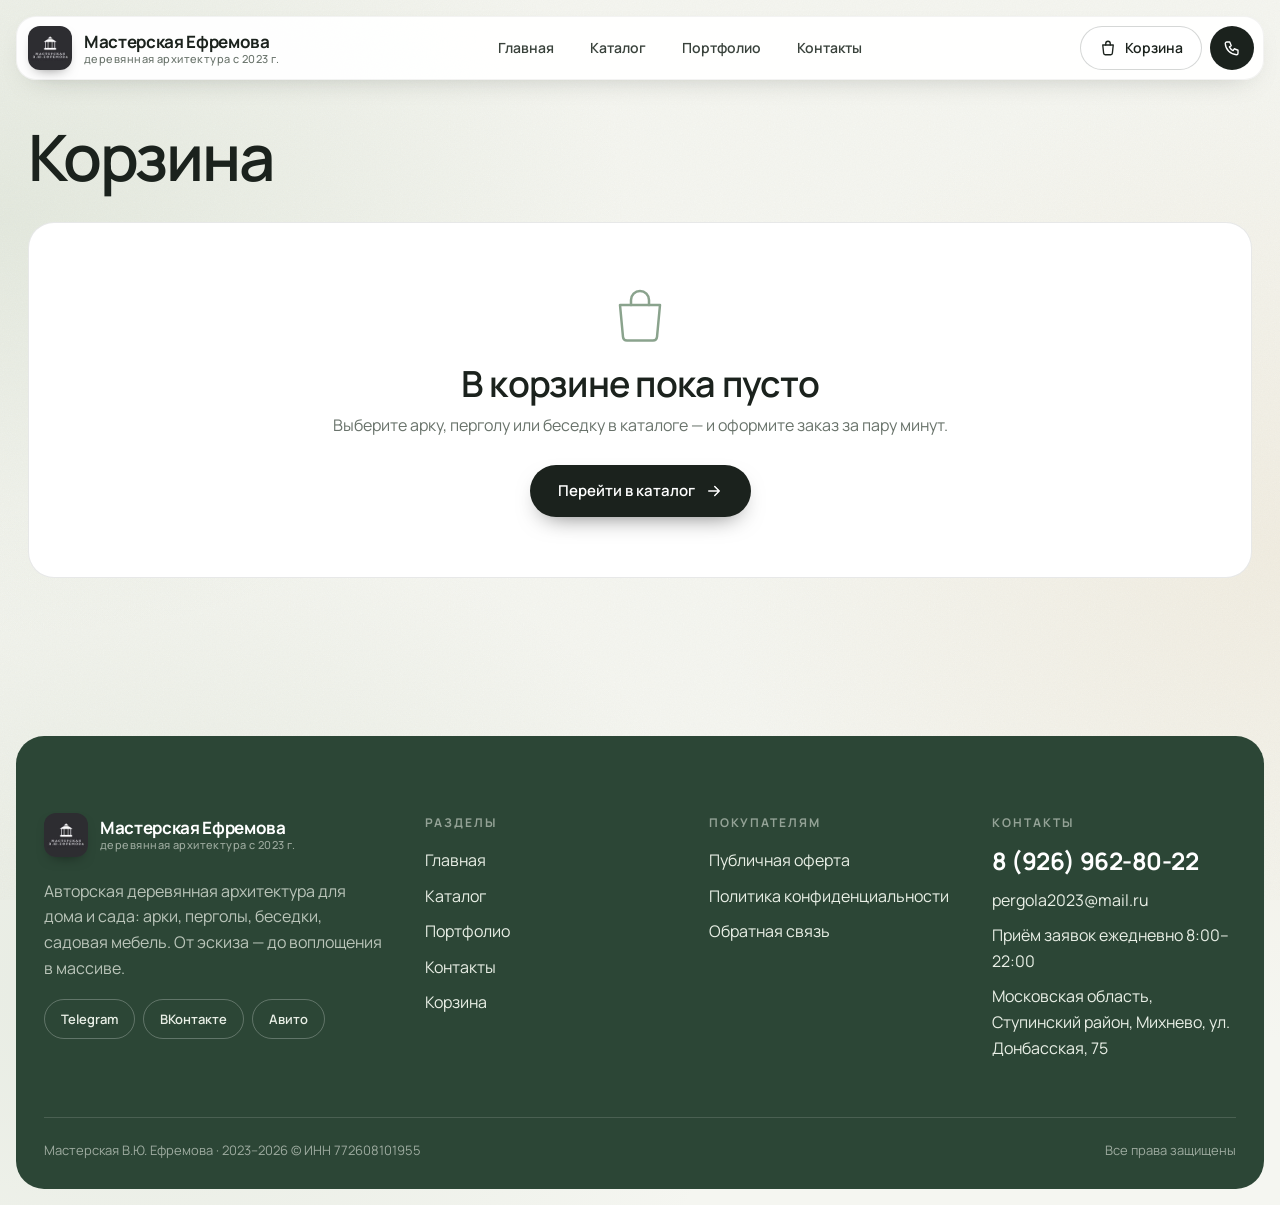
==== cart.html @ 5640a963 "Демо-сайт Мастерской В.Ю. Ефремова Главная, каталог, карточка товара, портфолио, контакты, корзина с" ====
<!doctype html>
<html lang="ru">
<head>
  <meta charset="utf-8">
  <meta name="viewport" content="width=device-width, initial-scale=1">
  <meta name="robots" content="noindex, nofollow">
  <title>Корзина и оформление заказа | Мастерская В.Ю. Ефремова</title>
  <link rel="icon" href="assets/img/site/logo.webp">
  <link rel="preconnect" href="https://fonts.googleapis.com">
  <link rel="preconnect" href="https://fonts.gstatic.com" crossorigin>
  <link href="https://fonts.googleapis.com/css2?family=Manrope:wght@300;400;500;600;700;800&display=swap" rel="stylesheet">
  <link rel="stylesheet" href="assets/css/style.css">
</head>
<body data-page="cart">

<main class="cart-page">
  <div class="container">
    <h1 style="font-size:clamp(40px,5vw,72px);line-height:1.15;margin-bottom:28px">Корзина</h1>
    <div class="stepper" id="stepper">
      <div data-s="1"><i>1</i>Корзина</div>
      <div data-s="2"><i>2</i>Контактные данные</div>
      <div data-s="3"><i>3</i>Подтверждение</div>
    </div>
    <div id="view"></div>
  </div>
</main>

<script src="assets/js/data.js"></script>
<script src="assets/js/app.js"></script>
<script>
  const { field, checkbox, rub, esc } = UI;
  const view = document.getElementById('view');
  const ORDER_KEY = 'efremov_checkout_v1';
  let state = { step: 1, agreeOffer: false, agreePd: false, contact: {} };
  try { Object.assign(state.contact, JSON.parse(sessionStorage.getItem(ORDER_KEY)) || {}); } catch {}

  const product = id => PRODUCTS.find(p => p.id === id);
  const swatch = n => n && COLOR_SWATCH[n.toLowerCase()];
  const plural = (n, a, b, c) => { const m = n % 10, h = n % 100; return m === 1 && h !== 11 ? a : m >= 2 && m <= 4 && (h < 10 || h >= 20) ? b : c; };

  function setStep(s) {
    state.step = s;
    document.querySelectorAll('#stepper div').forEach(d => {
      const n = +d.dataset.s;
      d.className = n === s ? 'on' : n < s ? 'done' : '';
    });
    render();
    scrollTo({ top: 0, behavior: 'smooth' });
  }

  function summary(extra = '') {
    const items = Cart.get();
    const n = Cart.count();
    return `
      <aside class="panel summary">
        <h3>Ваш заказ</h3>
        <div class="sum-row"><span>${n} ${plural(n, 'товар', 'товара', 'товаров')}</span><span>${rub(Cart.total())}</span></div>
        <div class="sum-row"><span>Доставка и монтаж</span><span>по договорённости</span></div>
        <div class="sum-total"><span>Итого</span><b>${rub(Cart.total())}</b></div>
        ${extra}
      </aside>`;
  }

  function lines(editable) {
    return Cart.get().map(i => {
      const p = product(i.id);
      if (!p) return '';
      const sw = swatch(i.option);
      return `
        <div class="line-item" data-key="${esc(i.key)}">
          <a href="product.html?id=${p.id}"><img src="${p.images[0]}" alt=""></a>
          <div>
            <h4><a href="product.html?id=${p.id}">${esc(p.name)}</a></h4>
            ${i.option ? `<span class="var">${sw ? `<i style="background:${sw}"></i>` : ''}${esc(i.option)}</span>` : (p.note ? `<span class="var">${p.note}</span>` : '')}
            <div class="unit">${rub(i.price)} за шт.</div>
          </div>
          <div class="right">
            <span class="lp">${rub(i.price * i.qty)}</span>
            ${editable
              ? `<div class="qty sm"><button data-act="minus" aria-label="Меньше">−</button><span>${i.qty}</span><button data-act="plus" aria-label="Больше">+</button></div>
                 <button class="remove" data-act="remove">Удалить</button>`
              : `<span class="muted" style="font-size:14px">× ${i.qty}</span>`}
          </div>
        </div>`;
    }).join('');
  }

  function render() {
    const items = Cart.get();
    if (!items.length && state.step < 4) {
      view.innerHTML = `
        <div class="panel empty reveal">
          ${ICON.bag}
          <h3>В корзине пока пусто</h3>
          <p class="muted">Выберите арку, перголу или беседку в каталоге — и оформите заказ за пару минут.</p>
          <a class="btn btn-dark" href="catalog.html">Перейти в каталог ${ICON.arrow}</a>
        </div>`;
      document.getElementById('stepper').style.display = 'none';
      initReveal(view);
      return;
    }
    document.getElementById('stepper').style.display = '';

    if (state.step === 1) {
      view.innerHTML = `
        <div class="cart-layout">
          <div class="panel">${lines(true)}</div>
          ${summary(`
            <div class="checks" id="checks">
              ${checkbox('offer', 'Я согласен(на) с условиями <a href="oferta.html" target="_blank">публичной оферты</a>')}
              ${checkbox('pd', 'Даю согласие на <a href="politika.html" target="_blank">обработку персональных данных</a>')}
            </div>
            <button class="btn btn-dark btn-block" id="toStep2">Оформить заказ ${ICON.arrow}</button>
            <p class="note" style="margin-top:12px;text-align:center">Чтобы продолжить, отметьте обе галочки</p>`)}
        </div>`;
      const checks = document.getElementById('checks');
      checks.querySelector('[name=offer]').checked = state.agreeOffer;
      checks.querySelector('[name=pd]').checked = state.agreePd;
      checks.addEventListener('change', () => {
        state.agreeOffer = checks.querySelector('[name=offer]').checked;
        state.agreePd = checks.querySelector('[name=pd]').checked;
      });
      document.getElementById('toStep2').onclick = () => {
        let ok = true;
        checks.querySelectorAll('.check').forEach(c => {
          const bad = !c.querySelector('input').checked;
          c.classList.remove('err'); void c.offsetWidth;
          c.classList.toggle('err', bad);
          if (bad) ok = false;
        });
        if (ok) setStep(2);
      };
    }

    if (state.step === 2) {
      view.innerHTML = `
        <div class="cart-layout">
          <form class="panel" id="contactForm" novalidate>
            <h3 style="font-size:32px">Контактные данные</h3>
            <p class="muted" style="margin-top:6px">Мастер свяжется с вами, чтобы уточнить детали, сроки изготовления и стоимость доставки.</p>
            <div class="form">
              <div class="form-row">
                ${field('name', 'Имя', 'text', true, 'autocomplete="name"')}
                ${field('phone', 'Номер телефона', 'tel', true, 'autocomplete="tel" inputmode="tel"')}
              </div>
              ${field('email', 'Адрес электронной почты', 'email', true, 'autocomplete="email"')}
              <div>
                <div class="opt-label" style="margin:8px 0 10px">Способ получения</div>
                <div class="radio-cards">
                  <label class="radio-card"><input type="radio" name="delivery" value="Доставка" checked><b>Доставка</b><span>по Москве и Московской области</span></label>
                  <label class="radio-card"><input type="radio" name="delivery" value="Самовывоз"><b>Самовывоз</b><span>Михнево, ул. Донбасская, 75</span></label>
                </div>
              </div>
              <div id="addrWrap">${field('address', 'Адрес доставки', 'text', true, 'autocomplete="street-address"')}</div>
              ${field('comment', 'Комментарий к заказу (монтаж, сроки, пожелания)', 'textarea')}
              <div style="display:flex;gap:12px;flex-wrap:wrap;margin-top:6px">
                <button type="button" class="btn btn-outline" id="back1">Назад</button>
                <button type="submit" class="btn btn-dark" style="flex:1">Продолжить ${ICON.arrow}</button>
              </div>
            </div>
          </form>
          ${summary(`<div class="panel" style="padding:0;border:0">${lines(false)}</div>`)}
        </div>`;
      const f = document.getElementById('contactForm');
      Object.entries(state.contact).forEach(([k, v]) => {
        const el = f.elements[k];
        if (!el) return;
        if (el instanceof RadioNodeList) el.value = v; else el.value = v;
      });
      const syncAddr = () => {
        const pickup = f.elements.delivery.value === 'Самовывоз';
        const wrap = document.getElementById('addrWrap');
        wrap.style.display = pickup ? 'none' : '';
        f.elements.address.required = !pickup;
      };
      f.addEventListener('change', syncAddr);
      syncAddr();
      document.getElementById('back1').onclick = () => { save(f); setStep(1); };
      f.addEventListener('submit', e => {
        e.preventDefault();
        if (!validateForm(f)) return;
        save(f);
        setStep(3);
      });
    }

    if (state.step === 3) {
      const c = state.contact;
      view.innerHTML = `
        <div class="cart-layout">
          <div class="panel">
            <h3 style="font-size:32px">Проверьте заказ</h3>
            <p class="muted" style="margin:6px 0 10px">Убедитесь, что всё верно, и подтвердите заказ.</p>
            <div class="review-block"><h4>Товары <button data-goto="1">Изменить</button></h4>${lines(false)}</div>
            <div class="review-block"><h4>Получатель <button data-goto="2">Изменить</button></h4>
              <dl class="kv">
                <dt>Имя</dt><dd>${esc(c.name)}</dd>
                <dt>Телефон</dt><dd>${esc(c.phone)}</dd>
                <dt>Email</dt><dd>${esc(c.email)}</dd>
                <dt>Получение</dt><dd>${esc(c.delivery)}</dd>
                ${c.delivery === 'Доставка' ? `<dt>Адрес доставки</dt><dd>${esc(c.address)}</dd>` : `<dt>Адрес самовывоза</dt><dd>${SITE.address}</dd>`}
                ${c.comment ? `<dt>Комментарий</dt><dd>${esc(c.comment)}</dd>` : ''}
              </dl>
            </div>
            <div class="review-block"><h4>Согласия</h4>
              <p style="font-size:14px">✓ С условиями <a href="oferta.html" target="_blank" style="text-decoration:underline">публичной оферты</a> согласен(на)<br>✓ Согласие на <a href="politika.html" target="_blank" style="text-decoration:underline">обработку персональных данных</a> дано</p>
            </div>
          </div>
          ${summary(`
            <button class="btn btn-green btn-block" id="confirm">Подтвердить заказ ${ICON.check.replace('<svg', '<svg width="18" height="18"')}</button>
            <button class="btn btn-outline btn-block" style="margin-top:10px" data-goto="2">Назад</button>
            <p class="note" style="margin-top:12px;text-align:center">Оплата — после подтверждения заказа мастером: предоплата при запуске в производство, доплата по готовности.</p>`)}
        </div>`;
      document.getElementById('confirm').onclick = confirmOrder;
    }

    if (state.step === 4) {
      view.innerHTML = `
        <div class="panel reveal" style="max-width:640px;margin:0 auto">
          ${successHTML('Заказ подтверждён!', `Номер заказа: <span class="order-num">${state.orderNo}</span><br><br>${
            state.how === 'mailto'
              ? 'Мы открыли письмо с деталями заказа — отправьте его, чтобы мастер получил заявку. Если письмо не открылось, позвоните: <a href="' + SITE.phoneHref + '" style="text-decoration:underline">' + SITE.phone + '</a>.'
              : 'Мастер свяжется с вами в ближайшее время, чтобы согласовать сроки, доставку и оплату.'}`)}
          <div class="hero-buttons" style="margin-top:10px"><a class="btn btn-dark" href="catalog.html">Продолжить покупки</a><a class="btn btn-outline" href="index.html">На главную</a></div>
        </div>`;
      document.getElementById('stepper').style.display = 'none';
    }
    initReveal(view);
  }

  function save(f) {
    const d = Object.fromEntries(new FormData(f));
    state.contact = d;
    try { sessionStorage.setItem(ORDER_KEY, JSON.stringify(d)); } catch {}
  }

  async function confirmOrder() {
    const btn = document.getElementById('confirm');
    btn.disabled = true;
    const items = Cart.get();
    const c = state.contact;
    const orderNo = 'EF-' + Date.now().toString().slice(-6);
    const text = [
      `Заказ ${orderNo} с сайта`, '',
      ...items.map((i, n) => `${n + 1}. ${product(i.id).name}${i.option ? ' (' + i.option + ')' : ''} — ${i.qty} шт. × ${rub(i.price)} = ${rub(i.qty * i.price)}`),
      '', `Итого: ${rub(Cart.total())}`, '',
      `Имя: ${c.name}`, `Телефон: ${c.phone}`, `Email: ${c.email}`,
      `Получение: ${c.delivery}`, c.delivery === 'Доставка' ? `Адрес доставки: ${c.address}` : '',
      c.comment ? `Комментарий: ${c.comment}` : '', '',
      'Клиент согласился с публичной офертой и дал согласие на обработку персональных данных.'
    ].filter(l => l !== null).join('\n');
    try {
      state.how = await sendLead(`Заказ ${orderNo} — ${c.name}`, {
        type: 'order', orderNo, ...c, total: Cart.total(),
        items: items.map(i => ({ name: product(i.id).name, option: i.option, qty: i.qty, price: i.price }))
      }, text);
      state.orderNo = orderNo;
      Cart.set([]);
      setStep(4);
    } catch {
      btn.disabled = false;
      alert('Не удалось отправить заказ. Пожалуйста, позвоните нам: ' + SITE.phone);
    }
  }

  view.addEventListener('click', e => {
    const g = e.target.closest('[data-goto]');
    if (g) { setStep(+g.dataset.goto); return; }
    const a = e.target.closest('[data-act]');
    if (!a) return;
    const key = a.closest('.line-item').dataset.key;
    let items = Cart.get();
    const it = items.find(i => i.key === key);
    if (a.dataset.act === 'plus') it.qty++;
    if (a.dataset.act === 'minus') it.qty = Math.max(1, it.qty - 1);
    if (a.dataset.act === 'remove') items = items.filter(i => i.key !== key);
    Cart.set(items);
    render();
  });

  setStep(1);
</script>
</body>
</html>
---- assets/css/style.css ----
/* ===== Мастерская В.Ю. Ефремова — основной стиль ===== */
:root {
  --bg: #f5f6f1;
  --surface: #ffffff;
  --sage: #e6ebe1;
  --sage-2: #d5dfcf;
  --green: #2c4636;
  --green-2: #4d6b56;
  --green-soft: #8aa38d;
  --wood: #a46d3c;
  --wood-light: #d9b98a;
  --ink: #1b221d;
  --muted: #69736b;
  --line: rgba(27, 34, 29, .1);
  --radius: 28px;
  --radius-sm: 16px;
  --shadow: 0 20px 50px -24px rgba(31, 52, 38, .35);
  --ease: cubic-bezier(.22, .8, .24, 1);
  --sans: 'Manrope', system-ui, -apple-system, 'Segoe UI', sans-serif;
  --serif: var(--sans); /* единый шрифт на всём сайте */
  --gutter: clamp(16px, 2.2vw, 28px);
}

*, *::before, *::after { box-sizing: border-box; }
html { scroll-behavior: smooth; -webkit-text-size-adjust: 100%; }
body {
  margin: 0;
  background: var(--bg);
  color: var(--ink);
  font: 400 16px/1.6 var(--sans);
  -webkit-font-smoothing: antialiased;
  overflow-x: hidden;
}
img { max-width: 100%; display: block; }
a { color: inherit; text-decoration: none; }
button, input, textarea, select { font: inherit; color: inherit; }
button { cursor: pointer; border: 0; background: none; }
::selection { background: var(--green); color: #fff; }

h1, h2, h3 { font-family: var(--sans); font-weight: 600; line-height: 1.08; margin: 0; letter-spacing: -.035em; }
h1 { font-size: clamp(40px, 5.6vw, 80px); }
h2 { font-size: clamp(32px, 4vw, 56px); }
h3 { font-size: clamp(21px, 1.8vw, 26px); letter-spacing: -.02em; }
em { font-style: normal; }
p { margin: 0; }

.container { width: min(1320px, 100% - var(--gutter) * 2); margin-inline: auto; }
.section { padding: clamp(72px, 10vw, 140px) 0; }
.eyebrow {
  display: inline-flex; align-items: center; gap: 10px;
  font-size: 12px; font-weight: 700; letter-spacing: .18em; text-transform: uppercase;
  color: var(--green-2);
}
.eyebrow::before { content: ''; width: 28px; height: 1px; background: currentColor; }
.lead { font-size: clamp(17px, 1.4vw, 20px); color: var(--muted); max-width: 640px; }
.muted { color: var(--muted); }

/* ===== Кнопки ===== */
.btn {
  --b: var(--ink);
  display: inline-flex; align-items: center; justify-content: center; gap: 10px;
  height: 52px; padding: 0 28px; border-radius: 999px;
  font-weight: 600; font-size: 15px; white-space: nowrap;
  transition: transform .35s var(--ease), background .3s, color .3s, box-shadow .35s var(--ease);
  position: relative; overflow: hidden; isolation: isolate;
}
.btn svg { width: 18px; height: 18px; transition: transform .35s var(--ease); }
.btn:hover svg { transform: translateX(3px); }
.btn:active { transform: scale(.97); }
.btn-dark { background: var(--ink); color: #fff; box-shadow: 0 10px 24px -12px rgba(0,0,0,.6); }
.btn-dark:hover { background: var(--green); box-shadow: 0 16px 30px -14px rgba(44,70,54,.8); }
.btn-light { background: rgba(255,255,255,.92); color: var(--ink); backdrop-filter: blur(8px); box-shadow: 0 8px 20px -14px rgba(0,0,0,.4); }
.btn-light:hover { background: #fff; }
.btn-outline { border: 1px solid var(--ink); color: var(--ink); }
.btn-outline:hover { background: var(--ink); color: #fff; }
.btn-green { background: var(--green); color: #fff; }
.btn-green:hover { background: var(--ink); }
.btn-sm { height: 42px; padding: 0 20px; font-size: 14px; }
.btn-block { width: 100%; }
.btn[disabled] { opacity: .4; pointer-events: none; }

/* ===== Шапка ===== */
.header {
  position: fixed; z-index: 50; top: 16px; left: 0; right: 0; margin: 0 auto;
  width: min(1320px, 100% - 32px); transform: translate3d(0, 0, 0);
  backface-visibility: hidden;
  display: flex; align-items: center; justify-content: space-between; gap: 16px;
  padding: 10px 10px 10px 12px; border-radius: 20px;
  transition: background .4s, box-shadow .4s, top .4s var(--ease), transform .5s var(--ease);
}
.header.is-solid {
  background: rgba(255,255,255,.94);
  box-shadow: 0 10px 30px -18px rgba(27,34,29,.35), inset 0 0 0 1px rgba(27,34,29,.05);
}
.header.is-hidden { transform: translate3d(0, -120px, 0); }
.brand { display: flex; align-items: center; gap: 12px; min-width: 0; }
.brand img { width: 44px; height: 44px; border-radius: 12px; object-fit: cover; flex: none; box-shadow: 0 6px 14px -8px rgba(0,0,0,.6); }
.brand span { font-weight: 700; font-size: 17px; line-height: 1; white-space: nowrap; letter-spacing: -.02em; }
.brand small { display: block; font-family: var(--sans); font-size: 11px; font-weight: 500; color: var(--muted); letter-spacing: .04em; margin-top: 3px; }
.nav { display: flex; gap: 4px; }
.nav a {
  padding: 9px 16px; border-radius: 999px; font-size: 14px; font-weight: 600; color: #39423b;
  transition: background .3s, color .3s;
}
.nav a:hover { background: rgba(27,34,29,.06); }
.nav a.active { background: var(--ink); color: #fff; }
.header-actions { display: flex; align-items: center; gap: 8px; }
.cart-btn {
  position: relative; display: inline-flex; align-items: center; gap: 8px;
  height: 44px; padding: 0 18px; border-radius: 999px; border: 1px solid rgba(27,34,29,.18);
  background: rgba(255,255,255,.7); font-weight: 600; font-size: 14px; transition: background .3s, border-color .3s;
}
.cart-btn:hover { background: #fff; border-color: var(--ink); }
.cart-btn svg { width: 18px; height: 18px; }
.cart-count {
  position: absolute; top: -4px; right: -4px; min-width: 20px; height: 20px; padding: 0 6px;
  border-radius: 999px; background: var(--wood); color: #fff; font-size: 11px; font-weight: 700;
  display: grid; place-items: center; transform: scale(0); transition: transform .4s var(--ease);
}
.cart-count.has { transform: scale(1); }
.cart-count.bump { animation: bump .5s var(--ease); }
@keyframes bump { 40% { transform: scale(1.4); } }
.icon-btn {
  width: 44px; height: 44px; border-radius: 50%; background: var(--ink); color: #fff;
  display: grid; place-items: center; transition: background .3s, transform .3s var(--ease);
}
.icon-btn:hover { background: var(--green); transform: rotate(-8deg); }
.icon-btn svg { width: 18px; height: 18px; }
.burger { display: none; }

/* мобильное меню */
.mobile-menu {
  position: fixed; inset: 0; z-index: 60; background: var(--bg);
  display: flex; flex-direction: column; padding: 96px 24px 32px; gap: 6px;
  clip-path: circle(0 at calc(100% - 40px) 40px); transition: clip-path .7s var(--ease);
}
.mobile-menu.open { clip-path: circle(150% at calc(100% - 40px) 40px); }
.mobile-menu a { font-size: 32px; font-weight: 600; letter-spacing: -.03em; padding: 4px 0; border-bottom: 1px solid var(--line); }
.mobile-menu .mm-foot { margin-top: auto; display: grid; gap: 6px; color: var(--muted); }
.mobile-menu .mm-close { position: absolute; top: 24px; right: 24px; }

/* ===== Hero (как в референсе) ===== */
.hero-wrap { padding: 16px; }
.hero {
  position: relative; height: calc(100svh - 32px); min-height: 640px; max-height: 1000px;
  border-radius: var(--radius); overflow: hidden; isolation: isolate; background: #cfd8c9;
}
.hero-media { position: absolute; inset: 0; z-index: -2; overflow: hidden; }
.hero-media img {
  width: 100%; height: 100%; object-fit: cover; object-position: 50% 40%;
}
/* Медленное приближение, как в видео-референсе. От прокрутки не зависит. */
.hero-media .kb {
  width: 100%; height: 100%; transform-origin: 50% 55%;
  animation: kenburns 32s cubic-bezier(.25, .1, .25, 1) both, heroFade 1.6s ease-out both;
  will-change: transform; backface-visibility: hidden;
}
@keyframes kenburns {
  from { transform: scale3d(1, 1, 1); }
  to { transform: scale3d(1.16, 1.16, 1); }
}
@keyframes heroFade { from { opacity: 0; } to { opacity: 1; } }
.hero::before {
  content: ''; position: absolute; inset: 0; z-index: -1;
  background:
    radial-gradient(ellipse 70% 52% at 50% 24%, rgba(247,248,244,.88) 0%, rgba(247,248,244,.58) 45%, rgba(247,248,244,0) 100%),
    linear-gradient(180deg, rgba(247,248,244,.85) 0%, rgba(247,248,244,0) 22%),
    linear-gradient(0deg, rgba(14,22,16,.6) 0%, rgba(14,22,16,.15) 24%, rgba(14,22,16,0) 38%);
}
.hero-content {
  position: absolute; left: 0; right: 0; top: clamp(110px, 15vh, 150px);
  text-align: center; padding: 0 20px;
}
.hero-content h1 { margin: 0 auto; color: var(--ink); font-size: clamp(42px, 5.4vw, 84px); }
.hero-content h1 em { color: var(--green); }
.hero-content p { margin: 18px auto 0; max-width: 560px; color: #3e473f; font-size: clamp(15px, 1.3vw, 18px); }
.hero-buttons { display: flex; justify-content: center; gap: 12px; margin-top: 30px; flex-wrap: wrap; }
.hero-bottom {
  position: absolute; left: 0; right: 0; bottom: 0; padding: 28px clamp(20px, 3vw, 40px);
  display: flex; align-items: flex-end; justify-content: space-between; gap: 24px; color: #fff;
}
.hero-stat { display: flex; align-items: flex-end; gap: 28px; }
.hero-stat strong { font-size: clamp(26px, 2.6vw, 36px); line-height: 1; font-weight: 700; letter-spacing: -.03em; display: block; }
.hero-stat p { max-width: 300px; font-size: 13px; opacity: .85; line-height: 1.5; }
.scroll-hint { display: flex; align-items: center; gap: 12px; font-size: 14px; font-weight: 600; }
.scroll-hint .ring {
  width: 44px; height: 44px; border-radius: 50%; border: 1.5px solid rgba(255,255,255,.7);
  display: grid; place-items: center;
}
.scroll-hint .ring i { width: 2px; height: 10px; border-radius: 2px; background: #fff; animation: scrollDot 1.8s ease-in-out infinite; }
@keyframes scrollDot { 0% { transform: translateY(-6px); opacity: 0; } 40% { opacity: 1; } 100% { transform: translateY(8px); opacity: 0; } }

/* Hero поменьше — для внутренних страниц */
.page-hero { height: clamp(380px, 56vh, 560px); min-height: 0; }
.page-hero .hero-content { top: auto; bottom: clamp(40px, 8vh, 80px); }
.page-hero::before {
  background: linear-gradient(180deg, rgba(247,248,244,.9) 0%, rgba(247,248,244,.25) 30%, rgba(247,248,244,0) 45%),
              linear-gradient(0deg, rgba(14,22,16,.7) 0%, rgba(14,22,16,.15) 60%);
}
.page-hero .hero-content h1, .page-hero .hero-content p { color: #fff; }
.page-hero .hero-content p { opacity: .9; }

/* ===== Анимации появления ===== */
.reveal { opacity: 0; transform: translateY(40px); transition: opacity 1s var(--ease), transform 1.1s var(--ease); }
.reveal.in { opacity: 1; transform: none; }
.reveal[data-delay="1"] { transition-delay: .1s; }
.reveal[data-delay="2"] { transition-delay: .2s; }
.reveal[data-delay="3"] { transition-delay: .3s; }
.split-line { display: block; overflow: hidden; }
.split-line > span { display: block; transform: translateY(105%); transition: transform 1.1s var(--ease); }
.in .split-line > span, .split-line.in > span { transform: none; }

.zoom-frame { overflow: hidden; border-radius: var(--radius); position: relative; }
.zoom-frame img {
  width: 100%; height: 100%; object-fit: cover;
  transform: scale(calc(1.18 - var(--p, 0) * .18)) translateY(calc((var(--p, 0) - .5) * -4%));
  transition: transform .1s linear;
}
.clip-reveal { clip-path: inset(12% 8% 12% 8% round var(--radius)); transition: clip-path 1.4s var(--ease); }
.clip-reveal.in { clip-path: inset(0 0 0 0 round var(--radius)); }

/* ===== Интро ===== */
.intro-grid { display: grid; grid-template-columns: 1.05fr 1fr; gap: clamp(32px, 6vw, 96px); align-items: center; }
.intro-grid h2 { margin: 18px 0 26px; }
.intro-grid .lead + .lead { margin-top: 16px; }
.intro-media { position: relative; }
.intro-media .zoom-frame { aspect-ratio: 4 / 5; }
.intro-badge {
  position: absolute; left: -28px; bottom: 36px; background: var(--surface); border-radius: 20px;
  padding: 18px 22px; box-shadow: var(--shadow); display: flex; gap: 14px; align-items: center;
}
.intro-badge strong { font-size: 38px; font-weight: 700; letter-spacing: -.04em; line-height: 1; color: var(--green); }
.intro-badge span { font-size: 13px; color: var(--muted); line-height: 1.4; }
.facts { display: grid; grid-template-columns: repeat(3, 1fr); gap: 20px; margin-top: 40px; padding-top: 28px; border-top: 1px solid var(--line); }
.facts strong { display: block; font-size: 34px; font-weight: 700; letter-spacing: -.04em; line-height: 1; color: var(--green); }
.facts span { font-size: 13px; color: var(--muted); }

/* ===== Серии ===== */
.series { background: var(--sage); border-radius: var(--radius); margin: 0 16px; }
.section-head { display: flex; justify-content: space-between; align-items: flex-end; gap: 24px; margin-bottom: clamp(36px, 5vw, 60px); flex-wrap: wrap; }
.section-head h2 { margin-top: 14px; }
.series-grid { display: grid; grid-template-columns: repeat(3, 1fr); gap: 20px; }
.series-card {
  position: relative; aspect-ratio: 3 / 4; border-radius: 24px; overflow: hidden; color: #fff;
  display: flex; flex-direction: column; justify-content: flex-end; padding: 28px; isolation: isolate;
}
.series-card img { position: absolute; inset: 0; width: 100%; height: 100%; object-fit: cover; z-index: -2; transition: transform 1.4s var(--ease); }
.series-card::after { content: ''; position: absolute; inset: 0; z-index: -1; background: linear-gradient(0deg, rgba(14,22,16,.82), rgba(14,22,16,.1) 60%); }
.series-card:hover img { transform: scale(1.08); }
.series-card .tag { position: absolute; top: 22px; left: 22px; padding: 6px 14px; border-radius: 999px; background: rgba(255,255,255,.18); backdrop-filter: blur(10px); font-size: 12px; font-weight: 600; letter-spacing: .06em; }
.series-card h3 { font-size: clamp(30px, 2.8vw, 40px); }
.series-card p { margin: 10px 0 20px; opacity: .85; font-size: 15px; }
.series-card .btn { align-self: flex-start; }

/* ===== Карточки товаров ===== */
.products-grid { display: grid; grid-template-columns: repeat(auto-fill, minmax(280px, 1fr)); gap: 28px 22px; }
.products-grid.three { grid-template-columns: repeat(3, 1fr); }
@media (max-width: 900px) { .products-grid.three { grid-template-columns: 1fr 1fr; } }
.p-card { display: flex; flex-direction: column; }
.p-card .p-media {
  position: relative; aspect-ratio: 4 / 5; border-radius: 22px; overflow: hidden; background: var(--sage);
}
.p-card .p-media img { position: absolute; inset: 0; width: 100%; height: 100%; object-fit: cover; transition: transform 1.1s var(--ease), opacity .7s var(--ease); }
.p-card .p-media img.alt { opacity: 0; }
.p-card:hover .p-media img { transform: scale(1.06); }
.p-card:hover .p-media img.alt { opacity: 1; }
.p-card .p-badge { position: absolute; top: 14px; left: 14px; z-index: 2; padding: 5px 12px; border-radius: 999px; background: #fff; font-size: 12px; font-weight: 700; color: var(--green); }
.p-card .p-quick {
  position: absolute; left: 14px; right: 14px; bottom: 14px; z-index: 2;
  transform: translateY(calc(100% + 20px)); transition: transform .5s var(--ease);
}
.p-card:hover .p-quick, .p-card:focus-within .p-quick { transform: none; }
.p-card .p-info { padding: 16px 4px 0; display: flex; flex-direction: column; gap: 6px; flex: 1; }
.p-card .p-series { font-size: 12px; font-weight: 600; color: var(--green-2); letter-spacing: .06em; text-transform: uppercase; }
.p-card h3 { font-family: var(--sans); font-size: 17px; font-weight: 600; line-height: 1.35; }
.p-card .p-row { display: flex; justify-content: space-between; align-items: center; margin-top: auto; padding-top: 6px; }
.p-card .p-price { font-size: 21px; font-weight: 700; letter-spacing: -.02em; }
.p-card .p-price small { font-family: var(--sans); font-size: 13px; color: var(--muted); font-weight: 500; margin-right: 4px; }
.dots { display: flex; gap: 5px; }
.dots i { width: 14px; height: 14px; border-radius: 50%; border: 1px solid rgba(0,0,0,.15); }

.filters { display: flex; gap: 8px; flex-wrap: wrap; margin-bottom: 36px; }
.chip {
  height: 42px; padding: 0 18px; border-radius: 999px; border: 1px solid var(--line); background: var(--surface);
  font-size: 14px; font-weight: 600; transition: all .3s var(--ease);
}
.chip:hover { border-color: var(--ink); }
.chip.active { background: var(--ink); border-color: var(--ink); color: #fff; }
.chip .n { opacity: .5; margin-left: 4px; font-weight: 500; }
.cat-title { margin: 64px 0 24px; display: flex; align-items: baseline; gap: 14px; }
.cat-title:first-child { margin-top: 0; }
.cat-title span {
  color: var(--green-2); font-size: 13px; font-weight: 600; letter-spacing: .01em; word-spacing: .12em;
  padding: 5px 12px; border-radius: 999px; background: var(--sage); align-self: center; line-height: 1.4;
}

/* ===== Этапы ===== */
.steps { display: grid; grid-template-columns: repeat(3, 1fr); gap: 20px; counter-reset: s; }
.step {
  background: var(--surface); border-radius: 24px; padding: 34px 30px 30px; position: relative; overflow: hidden;
  border: 1px solid var(--line); transition: transform .5s var(--ease), box-shadow .5s var(--ease);
}
.step:hover { transform: translateY(-6px); box-shadow: var(--shadow); }
.step .num { font-size: 72px; letter-spacing: -.05em; line-height: .8; color: var(--sage-2); font-weight: 700; }
.step h3 { margin: 24px 0 12px; }
.step p { color: var(--muted); font-size: 15px; }

/* ===== Портфолио ===== */
.pf-track { display: grid; grid-auto-flow: column; grid-auto-columns: minmax(280px, 30%); gap: 20px; overflow-x: auto; scroll-snap-type: x mandatory; padding-bottom: 12px; scrollbar-width: none; }
.pf-track::-webkit-scrollbar { display: none; }
.pf-item { scroll-snap-align: start; cursor: zoom-in; }
.pf-item .pf-img { aspect-ratio: 3 / 4; border-radius: 22px; overflow: hidden; background: var(--sage); }
.pf-item img { width: 100%; height: 100%; object-fit: cover; transition: transform 1.2s var(--ease); }
.pf-item:hover img { transform: scale(1.07); }
.pf-item p { margin-top: 14px; font-weight: 600; font-size: 15px; line-height: 1.4; }
.pf-item span { font-size: 13px; color: var(--muted); }
.slider-ctrl { display: flex; gap: 8px; }
.slider-ctrl button { width: 52px; height: 52px; border-radius: 50%; border: 1px solid var(--ink); display: grid; place-items: center; transition: all .3s; }
.slider-ctrl button:hover { background: var(--ink); color: #fff; }
.slider-ctrl svg { width: 20px; height: 20px; }

.masonry { columns: 3 320px; column-gap: 20px; }
.masonry .pf-item { break-inside: avoid; margin-bottom: 26px; display: block; }
.masonry .pf-img { aspect-ratio: auto; }

/* ===== Подход ===== */
.approach { display: grid; grid-template-columns: 1fr 1.1fr; gap: clamp(32px, 6vw, 96px); align-items: center; }
.approach .zoom-frame { aspect-ratio: 3 / 4; }
.approach blockquote { margin: 26px 0; font-size: clamp(20px, 1.9vw, 26px); line-height: 1.4; font-weight: 500; letter-spacing: -.02em; padding-left: 22px; border-left: 3px solid var(--wood); font-style: normal; color: var(--green); }
.levels { display: grid; gap: 10px; margin: 26px 0; }
.levels div { display: flex; gap: 14px; align-items: baseline; padding: 14px 0; border-bottom: 1px solid var(--line); }
.levels b { font-size: 18px; font-weight: 700; min-width: 120px; }
.levels span { color: var(--muted); font-size: 15px; }
.signature { font-size: 16px; font-weight: 700; color: var(--green); font-style: normal; }

/* ===== Отзывы ===== */
.reviews { display: grid; grid-template-columns: repeat(2, 1fr); gap: 20px; }
.review { background: var(--surface); border-radius: 24px; padding: 32px; border: 1px solid var(--line); }
.review .stars { color: var(--wood); letter-spacing: 3px; font-size: 15px; }
.review p { margin: 14px 0 22px; font-size: 16px; color: #3a433c; }
.review .who { display: flex; align-items: center; gap: 12px; font-weight: 700; }
.review .who i { width: 42px; height: 42px; border-radius: 50%; background: var(--sage); display: grid; place-items: center; font-style: normal; font-size: 20px; color: var(--green); }

/* ===== CTA ===== */
.cta {
  position: relative; margin: 0 16px; border-radius: var(--radius); overflow: hidden; color: #fff;
  min-height: 560px; display: grid; place-items: center; text-align: center; isolation: isolate; padding: 80px 20px;
}
.cta > img { position: absolute; inset: 0; width: 100%; height: 100%; object-fit: cover; z-index: -2; transform: scale(calc(1.2 - var(--p, 0) * .2)); }
.cta::after { content: ''; position: absolute; inset: 0; z-index: -1; background: radial-gradient(ellipse at center, rgba(14,22,16,.35), rgba(14,22,16,.7)); }
.cta h2 { max-width: 14ch; margin: 0 auto; }
.cta p { margin: 18px auto 32px; opacity: .85; max-width: 520px; }
.cta .hero-buttons { margin: 0; }

/* ===== Футер ===== */
.footer { margin: 16px; border-radius: var(--radius); background: var(--green); color: #e9efe6; padding: clamp(48px, 6vw, 80px) 0 28px; }
.footer-grid { display: grid; grid-template-columns: 1.4fr 1fr 1fr 1fr; gap: 40px; }
.footer .brand span { color: #fff; }
.footer .brand small { color: rgba(233,239,230,.6); }
.footer h4 { margin: 0 0 16px; font-size: 12px; letter-spacing: .16em; text-transform: uppercase; color: rgba(233,239,230,.55); font-weight: 700; }
.footer ul { list-style: none; margin: 0; padding: 0; display: grid; gap: 10px; }
.footer a:hover { color: #fff; text-decoration: underline; text-underline-offset: 4px; }
.footer .big { font-size: 24px; font-weight: 700; letter-spacing: -.02em; color: #fff; line-height: 1.1; }
.footer-bottom { margin-top: 56px; padding-top: 22px; border-top: 1px solid rgba(255,255,255,.14); display: flex; justify-content: space-between; gap: 16px; flex-wrap: wrap; font-size: 13px; color: rgba(233,239,230,.6); }
.socials { display: flex; gap: 8px; margin-top: 18px; }
.socials a { height: 40px; padding: 0 16px; border-radius: 999px; border: 1px solid rgba(255,255,255,.25); display: inline-flex; align-items: center; font-size: 13px; font-weight: 600; transition: all .3s; }
.socials a:hover { background: #fff; color: var(--green); text-decoration: none; }

/* ===== Модальные окна ===== */
.modal {
  position: fixed; inset: 0; z-index: 80; display: grid; place-items: center; padding: 16px;
  background: rgba(17,24,19,.45); backdrop-filter: blur(6px);
  opacity: 0; pointer-events: none; transition: opacity .4s var(--ease);
}
.modal.open { opacity: 1; pointer-events: auto; }
.modal-box {
  width: min(520px, 100%); max-height: calc(100svh - 32px); overflow: auto;
  background: var(--surface); border-radius: 28px; padding: clamp(24px, 4vw, 40px); position: relative;
  transform: translateY(30px) scale(.97); transition: transform .5s var(--ease);
}
.modal.open .modal-box { transform: none; }
.modal-close { position: absolute; top: 16px; right: 16px; width: 40px; height: 40px; border-radius: 50%; background: var(--bg); display: grid; place-items: center; }
.modal-close:hover { background: var(--sage); }
.modal h3 { font-size: 36px; margin-bottom: 8px; padding-right: 40px; }
.lightbox .modal-box { width: auto; max-width: min(1100px, 100%); padding: 0; background: transparent; overflow: visible; }
.lightbox img { max-height: 84svh; border-radius: 20px; }
.lightbox p { color: #fff; margin-top: 12px; text-align: center; }

/* ===== Формы ===== */
.form { display: grid; gap: 14px; margin-top: 22px; }
.field { position: relative; }
.field input, .field textarea {
  width: 100%; height: 58px; padding: 22px 18px 8px; border-radius: 14px; border: 1px solid var(--line);
  background: var(--bg); outline: none; transition: border-color .3s, background .3s, box-shadow .3s;
}
.field textarea { height: 110px; resize: vertical; padding-top: 26px; }
.field label { position: absolute; left: 18px; top: 18px; color: var(--muted); pointer-events: none; transition: all .25s var(--ease); font-size: 15px; }
.field input:focus, .field textarea:focus { border-color: var(--green-2); background: #fff; box-shadow: 0 0 0 4px rgba(77,107,86,.12); }
.field input:focus + label, .field input:not(:placeholder-shown) + label,
.field textarea:focus + label, .field textarea:not(:placeholder-shown) + label { top: 8px; font-size: 11px; font-weight: 600; letter-spacing: .04em; }
.field.err input, .field.err textarea { border-color: #c0533a; }
.field .msg { display: none; color: #c0533a; font-size: 12px; margin: 4px 0 0 4px; }
.field.err .msg { display: block; }
.form-row { display: grid; grid-template-columns: 1fr 1fr; gap: 14px; }
.check { display: flex; gap: 12px; align-items: flex-start; font-size: 14px; color: #3a433c; cursor: pointer; line-height: 1.45; }
.check input { position: absolute; opacity: 0; pointer-events: none; }
.check .box {
  flex: none; width: 22px; height: 22px; border-radius: 7px; border: 1.5px solid #9aa59c; background: #fff;
  display: grid; place-items: center; transition: all .25s var(--ease); margin-top: 1px;
}
.check .box svg { width: 14px; height: 14px; color: #fff; transform: scale(0); transition: transform .3s var(--ease); }
.check input:checked + .box { background: var(--green); border-color: var(--green); }
.check input:checked + .box svg { transform: scale(1); }
.check input:focus-visible + .box { box-shadow: 0 0 0 4px rgba(77,107,86,.25); }
.check a { color: var(--green); text-decoration: underline; text-underline-offset: 3px; }
.check.err .box { border-color: #c0533a; animation: shake .4s; }
@keyframes shake { 25% { transform: translateX(-4px); } 75% { transform: translateX(4px); } }
.note { font-size: 12px; color: var(--muted); }
.note a { text-decoration: underline; }
.success { text-align: center; padding: 20px 0; }
.success .ok { width: 76px; height: 76px; border-radius: 50%; background: var(--sage); color: var(--green); display: grid; place-items: center; margin: 0 auto 20px; }
.success .ok svg { width: 34px; height: 34px; stroke-dasharray: 40; stroke-dashoffset: 40; animation: draw .8s .2s var(--ease) forwards; }
@keyframes draw { to { stroke-dashoffset: 0; } }

/* ===== Опции товара ===== */
.opt-label { font-size: 13px; font-weight: 700; letter-spacing: .06em; text-transform: uppercase; color: var(--muted); margin-bottom: 10px; }
.opt-label b { color: var(--ink); text-transform: none; letter-spacing: 0; font-weight: 600; margin-left: 6px; }
.opts { display: flex; flex-wrap: wrap; gap: 8px; }
.opt {
  display: inline-flex; align-items: center; gap: 9px; min-height: 44px; padding: 6px 16px 6px 8px; border-radius: 999px;
  border: 1.5px solid var(--line); background: #fff; font-size: 14px; font-weight: 600; transition: all .25s var(--ease);
}
.opt.no-sw { padding-left: 16px; }
.opt .sw { width: 28px; height: 28px; border-radius: 50%; border: 1px solid rgba(0,0,0,.12); }
.opt:hover { border-color: #9aa59c; }
.opt.active { border-color: var(--ink); box-shadow: inset 0 0 0 1px var(--ink); }
.qty { display: inline-flex; align-items: center; border: 1px solid var(--line); border-radius: 999px; height: 52px; background: #fff; }
.qty button { width: 46px; height: 100%; font-size: 20px; border-radius: 999px; }
.qty button:hover { background: var(--bg); }
.qty span { min-width: 30px; text-align: center; font-weight: 700; }
.qty.sm { height: 40px; }
.qty.sm button { width: 36px; font-size: 17px; }

/* ===== Страница товара ===== */
.product-page { padding-top: 120px; }
.crumbs { display: flex; gap: 8px; font-size: 13px; color: var(--muted); margin-bottom: 28px; flex-wrap: wrap; }
.crumbs a:hover { color: var(--ink); }
.product { display: grid; grid-template-columns: 1.15fr 1fr; gap: clamp(28px, 5vw, 72px); align-items: start; }
.gallery { display: grid; grid-template-columns: 84px 1fr; gap: 14px; position: sticky; top: 100px; }
.thumbs { display: grid; gap: 10px; align-content: start; max-height: 640px; overflow: auto; scrollbar-width: none; }
.thumbs button { aspect-ratio: 1; border-radius: 14px; overflow: hidden; opacity: .55; outline: 2px solid transparent; outline-offset: 2px; transition: all .3s; background: var(--sage); }
.thumbs button img { width: 100%; height: 100%; object-fit: cover; }
.thumbs button.active, .thumbs button:hover { opacity: 1; }
.thumbs button.active { outline-color: var(--ink); }
.main-img { aspect-ratio: 4 / 5; border-radius: 26px; overflow: hidden; background: var(--sage); cursor: zoom-in; position: relative; }
.main-img img { width: 100%; height: 100%; object-fit: cover; transition: transform .6s var(--ease), opacity .4s; }
.main-img.zoomed img { transform: scale(1.8); transition: transform .2s; }
.main-img .fade { opacity: 0; }
.p-details h1 { font-size: clamp(36px, 4vw, 56px); margin: 10px 0 18px; }
.p-price-big { font-size: 38px; font-weight: 700; letter-spacing: -.03em; line-height: 1; display: flex; align-items: baseline; gap: 12px; }
.p-price-big small { font-family: var(--sans); font-size: 14px; color: var(--muted); font-weight: 500; }
.p-block { padding: 26px 0; border-bottom: 1px solid var(--line); }
.p-buy { display: flex; gap: 12px; flex-wrap: wrap; }
.p-buy .btn { flex: 1; min-width: 200px; }
.perks { display: grid; grid-template-columns: 1fr 1fr; gap: 12px; margin-top: 22px; }
.perk { display: flex; gap: 12px; align-items: center; padding: 14px; border-radius: 16px; background: var(--sage); font-size: 13px; font-weight: 600; line-height: 1.35; }
.perk svg { width: 22px; height: 22px; color: var(--green); flex: none; }
.desc p + p { margin-top: 12px; }
.desc p { color: #3d463f; }

/* ===== Корзина / оформление ===== */
.cart-page { padding-top: 120px; min-height: 80svh; }
.stepper { display: flex; gap: 8px; margin: 0 0 40px; flex-wrap: wrap; }
.stepper div { display: flex; align-items: center; gap: 10px; padding: 8px 18px 8px 8px; border-radius: 999px; background: var(--surface); border: 1px solid var(--line); font-size: 14px; font-weight: 600; color: var(--muted); transition: all .4s var(--ease); }
.stepper i { width: 30px; height: 30px; border-radius: 50%; background: var(--bg); display: grid; place-items: center; font-style: normal; font-size: 13px; }
.stepper .on { color: var(--ink); border-color: var(--ink); }
.stepper .on i { background: var(--ink); color: #fff; }
.stepper .done { color: var(--green); }
.stepper .done i { background: var(--green); color: #fff; }
.cart-layout { display: grid; grid-template-columns: 1fr 400px; gap: 28px; align-items: start; }
.panel { background: var(--surface); border-radius: 26px; padding: clamp(20px, 3vw, 32px); border: 1px solid var(--line); }
.summary { position: sticky; top: 100px; }
.summary h3 { font-size: 30px; margin-bottom: 18px; }
.sum-row { display: flex; justify-content: space-between; padding: 8px 0; font-size: 15px; color: var(--muted); }
.sum-total { display: flex; justify-content: space-between; align-items: baseline; padding: 18px 0; margin-top: 8px; border-top: 1px solid var(--line); }
.sum-total b { font-size: 30px; font-weight: 700; letter-spacing: -.03em; }
.summary .checks { display: grid; gap: 14px; margin: 8px 0 22px; }
.line-item { display: grid; grid-template-columns: 110px 1fr auto; gap: 18px; padding: 18px 0; border-bottom: 1px solid var(--line); align-items: center; }
.line-item:first-child { padding-top: 0; }
.line-item:last-child { border-bottom: 0; padding-bottom: 0; }
.line-item img { width: 110px; height: 110px; border-radius: 16px; object-fit: cover; background: var(--sage); }
.line-item h4 { margin: 0 0 4px; font-size: 16px; font-weight: 600; line-height: 1.35; }
.line-item .var { display: inline-flex; align-items: center; gap: 6px; font-size: 13px; color: var(--muted); }
.line-item .var i { width: 12px; height: 12px; border-radius: 50%; border: 1px solid rgba(0,0,0,.15); }
.line-item .unit { font-size: 13px; color: var(--muted); margin-top: 4px; }
.line-item .right { text-align: right; display: grid; gap: 10px; justify-items: end; }
.line-item .lp { font-size: 20px; font-weight: 700; white-space: nowrap; }
.summary .line-item { grid-template-columns: 56px 1fr auto; gap: 12px; padding: 12px 0; }
.summary .line-item img { width: 56px; height: 56px; border-radius: 12px; }
.summary .line-item h4 { font-size: 14px; }
.summary .line-item .lp { font-size: 18px; }
.summary .line-item .unit { display: none; }
.cart-page { padding-bottom: 80px; }
.remove { font-size: 13px; color: var(--muted); text-decoration: underline; text-underline-offset: 3px; }
.remove:hover { color: #c0533a; }
.empty { text-align: center; padding: 60px 20px; }
.empty > svg { width: 64px; height: 64px; color: var(--green-soft); margin: 0 auto 18px; display: block; }
.empty h3 { font-size: 36px; margin-bottom: 10px; }
.empty .btn { margin-top: 26px; }
.review-block { padding: 18px 0; border-bottom: 1px solid var(--line); }
.review-block:last-child { border: 0; }
.review-block > h4 { margin: 0 0 10px; font-size: 13px; letter-spacing: .08em; text-transform: uppercase; color: var(--muted); display: flex; justify-content: space-between; }
.review-block h4 button { text-transform: none; letter-spacing: 0; color: var(--green); font-weight: 600; text-decoration: underline; }
.kv { display: grid; grid-template-columns: 160px 1fr; gap: 6px 16px; font-size: 15px; }
.kv dt { color: var(--muted); }
.kv dd { margin: 0; font-weight: 600; }
.radio-cards { display: grid; grid-template-columns: 1fr 1fr; gap: 10px; }
.radio-card { position: relative; border: 1.5px solid var(--line); border-radius: 16px; padding: 14px 16px; cursor: pointer; transition: all .25s; }
.radio-card input { position: absolute; opacity: 0; }
.radio-card b { display: block; font-size: 15px; }
.radio-card span { font-size: 13px; color: var(--muted); }
.radio-card:has(input:checked) { border-color: var(--ink); box-shadow: inset 0 0 0 1px var(--ink); }
.order-num { font-size: 26px; color: var(--green); }

/* ===== Тосты ===== */
.toast {
  position: fixed; z-index: 90; left: 50%; bottom: 24px; transform: translate(-50%, 140%);
  display: flex; align-items: center; gap: 14px; padding: 10px 10px 10px 12px; border-radius: 20px;
  background: var(--ink); color: #fff; box-shadow: 0 20px 40px -16px rgba(0,0,0,.5);
  transition: transform .6s var(--ease), visibility .6s; width: max-content; max-width: calc(100% - 32px);
  visibility: hidden;
}
.toast.show { transform: translate(-50%, 0); visibility: visible; }
.toast img { width: 48px; height: 48px; border-radius: 12px; object-fit: cover; }
.toast b { display: block; font-size: 14px; }
.toast span { font-size: 12px; opacity: .7; }
.toast .btn { height: 40px; padding: 0 16px; font-size: 13px; }

/* ===== Текстовые страницы ===== */
.doc { max-width: 860px; }
.doc h2 { font-size: clamp(26px, 2.6vw, 34px); margin: 40px 0 14px; }
.doc p, .doc li { color: #3a433c; margin-bottom: 10px; }
.doc ol, .doc ul { padding-left: 22px; }
.doc .warn { background: #fbf4e6; border: 1px solid #ecd9b4; padding: 16px 20px; border-radius: 16px; font-size: 14px; color: #6a5328; }

/* ===== Контакты ===== */
.contact-grid { display: grid; grid-template-columns: 1fr 1fr; gap: 20px; }
.contact-card { background: var(--surface); border-radius: 24px; padding: 30px; border: 1px solid var(--line); display: grid; gap: 8px; align-content: start; }
.contact-card .ic { width: 52px; height: 52px; border-radius: 16px; background: var(--sage); color: var(--green); display: grid; place-items: center; margin-bottom: 10px; }
.contact-card .ic svg { width: 24px; height: 24px; }
.contact-card h3 { font-family: var(--sans); font-size: 13px; letter-spacing: .1em; text-transform: uppercase; color: var(--muted); font-weight: 700; }
.contact-card .v { font-size: 22px; font-weight: 700; letter-spacing: -.02em; line-height: 1.2; }
.map { border-radius: 26px; overflow: hidden; min-height: 460px; background: var(--sage); border: 1px solid var(--line); }
.map iframe { width: 100%; height: 100%; min-height: 460px; border: 0; display: block; }

/* ===== Адаптив ===== */
@media (max-width: 1080px) {
  .nav { display: none; }
  .burger { display: grid; }
  .footer-grid { grid-template-columns: 1fr 1fr; }
  .cart-layout { grid-template-columns: 1fr; }
  .summary { position: static; }
}
@media (max-width: 900px) {
  .intro-grid, .approach, .product, .contact-grid { grid-template-columns: 1fr; }
  .series-grid, .steps { grid-template-columns: 1fr; }
  .series-card { aspect-ratio: 4 / 3; }
  .reviews { grid-template-columns: 1fr; }
  .gallery { position: static; grid-template-columns: 1fr; }
  .thumbs { grid-auto-flow: column; grid-auto-columns: 72px; order: 2; overflow-x: auto; }
  .intro-badge { left: 16px; }
  .pf-track { grid-auto-columns: 72%; }
}
@media (max-width: 640px) {
  .hero-wrap { padding: 8px; }
  .hero { height: calc(100svh - 16px); min-height: 600px; border-radius: 22px; }
  .header { top: 8px; width: calc(100% - 16px); }
  .brand span { font-size: 17px; }
  .brand small { display: none; }
  .cart-btn .lbl { display: none; }
  .cart-btn { width: 44px; padding: 0; justify-content: center; }
  .header-actions .icon-btn.phone { display: none; }
  .hero-content { top: 108px; }
  .hero::before {
    background:
      linear-gradient(180deg, rgba(247,248,244,.94) 0%, rgba(247,248,244,.86) 42%, rgba(247,248,244,.4) 62%, rgba(247,248,244,0) 74%),
      linear-gradient(0deg, rgba(14,22,16,.6) 0%, rgba(14,22,16,0) 26%);
  }
  .page-hero::before {
    background: linear-gradient(180deg, rgba(247,248,244,.9) 0%, rgba(247,248,244,0) 30%),
                linear-gradient(0deg, rgba(14,22,16,.78) 0%, rgba(14,22,16,.2) 65%);
  }
  .hero-stat p { display: none; }
  .scroll-hint span { display: none; }
  .hero-buttons .btn { flex: 1 1 100%; max-width: 320px; }
  .series, .cta { margin: 0 8px; }
  .footer { margin: 8px; }
  .footer-grid { grid-template-columns: 1fr; }
  .facts { grid-template-columns: 1fr 1fr; }
  .form-row, .radio-cards, .perks { grid-template-columns: 1fr; }
  .line-item { grid-template-columns: 76px 1fr; }
  .line-item img { width: 76px; height: 76px; }
  .line-item .right { grid-column: 1 / -1; grid-auto-flow: column; justify-content: space-between; align-items: center; }
  .kv { grid-template-columns: 1fr; }
  .kv dd { margin-bottom: 8px; }
  .products-grid { grid-template-columns: 1fr 1fr; gap: 22px 12px; }
  .p-card h3 { font-size: 14px; }
  .p-card .p-price { font-size: 20px; }
  .p-card .p-quick { display: none; }
  .dots { display: none; }
}

/* ===== Детали оформления ===== */
/* Тёплая бумажная фактура и мягкие зелёные пятна вместо плоского белого фона */
body {
  background-color: var(--bg);
  background-image:
    radial-gradient(900px 600px at 0% 18%, rgba(141, 168, 132, .16), transparent 70%),
    radial-gradient(800px 700px at 100% 46%, rgba(217, 185, 138, .14), transparent 70%),
    radial-gradient(900px 700px at 10% 82%, rgba(141, 168, 132, .14), transparent 70%);
}
body::after {
  content: ''; position: fixed; inset: 0; z-index: -1; pointer-events: none; opacity: .5;
  background-image: url("data:image/svg+xml,%3Csvg xmlns='http://www.w3.org/2000/svg' width='160' height='160'%3E%3Cfilter id='n'%3E%3CfeTurbulence type='fractalNoise' baseFrequency='.85' numOctaves='3' stitchTiles='stitch'/%3E%3CfeColorMatrix values='0 0 0 0 .35 0 0 0 0 .3 0 0 0 0 .2 0 0 0 .09 0'/%3E%3C/filter%3E%3Crect width='100%25' height='100%25' filter='url(%23n)'/%3E%3C/svg%3E");
}

/* Акцент-линия «волокно дерева» под заголовками секций */
.section-head h2::after {
  content: ''; display: block; width: 64px; height: 3px; border-radius: 3px; margin-top: 18px;
  background: linear-gradient(90deg, var(--wood), var(--wood-light));
}

/* Бегущая строка */
.marquee {
  margin: 0 16px; border-radius: 22px; background: var(--green); color: #eef3ea; overflow: hidden;
  padding: 22px 0; position: relative;
}
.marquee::before, .marquee::after { content: ''; position: absolute; top: 0; bottom: 0; width: 80px; z-index: 1; }
.marquee::before { left: 0; background: linear-gradient(90deg, var(--green), transparent); }
.marquee::after { right: 0; background: linear-gradient(-90deg, var(--green), transparent); }
.marquee-track { display: flex; align-items: center; gap: 36px; width: max-content; animation: marquee 40s linear infinite; }
.marquee:hover .marquee-track { animation-play-state: paused; }
.marquee span { font-size: clamp(18px, 1.8vw, 24px); font-weight: 600; letter-spacing: -.02em; white-space: nowrap; }
.marquee i {
  width: 22px; height: 22px; flex: none; opacity: .8;
  background: var(--wood-light);
  -webkit-mask: url("data:image/svg+xml,%3Csvg xmlns='http://www.w3.org/2000/svg' viewBox='0 0 24 24'%3E%3Cpath d='M12 2c4 3 6 7 6 11a6 6 0 0 1-12 0c0-4 2-8 6-11zm0 6v14'/%3E%3C/svg%3E") center / contain no-repeat;
          mask: url("data:image/svg+xml,%3Csvg xmlns='http://www.w3.org/2000/svg' viewBox='0 0 24 24'%3E%3Cpath d='M12 2c4 3 6 7 6 11a6 6 0 0 1-12 0c0-4 2-8 6-11zm0 6v14'/%3E%3C/svg%3E") center / contain no-repeat;
}
@keyframes marquee { to { transform: translate3d(-50%, 0, 0); } }

/* Палитра — раскрывающиеся панели */
.palette { display: flex; gap: 14px; height: clamp(440px, 60vh, 600px); }
.pal {
  position: relative; flex: 1; min-width: 0; border-radius: 26px; overflow: hidden; color: #fff; isolation: isolate;
  transition: flex 1s var(--ease);
}
.pal.active { flex: 4.2; }
.pal img { position: absolute; inset: 0; width: 100%; height: 100%; object-fit: cover; z-index: -2; transition: transform 1.4s var(--ease), filter 1s; filter: saturate(.7) brightness(.85); }
.pal.active img { transform: scale(1.04); filter: none; }
.pal::after { content: ''; position: absolute; inset: 0; z-index: -1; background: linear-gradient(0deg, rgba(14,22,16,.78), rgba(14,22,16,0) 55%); }
.pal-v {
  position: absolute; left: 50%; bottom: 28px; transform: translateX(-50%) rotate(180deg);
  writing-mode: vertical-rl; font-weight: 700; font-size: 20px; letter-spacing: .02em; transition: opacity .5s;
}
.pal.active .pal-v { opacity: 0; }
.pal-info {
  position: absolute; left: 28px; right: 28px; bottom: 28px; display: flex; gap: 16px; align-items: center;
  opacity: 0; transform: translateY(20px); transition: opacity .5s, transform .7s var(--ease);
}
.pal.active .pal-info { opacity: 1; transform: none; transition-delay: .35s; }
.pal-info i { width: 54px; height: 54px; flex: none; border-radius: 50%; background: var(--c); border: 3px solid #fff; box-shadow: 0 8px 20px -8px rgba(0,0,0,.6); }
.pal-info b { display: block; font-size: 28px; letter-spacing: -.03em; line-height: 1.1; }
.pal-info span { font-size: 14px; opacity: .85; display: block; max-width: 420px; margin-top: 4px; }

@media (max-width: 760px) {
  .palette { flex-direction: column; height: 640px; }
  .pal-v { writing-mode: horizontal-tb; transform: translateX(-50%); bottom: 50%; translate: 0 50%; }
  .marquee { margin: 0 8px; padding: 16px 0; }
}

/* Фото всегда на отдельном GPU-слое: без «дёргания» и смены резкости после наведения */
.p-card .p-media img, .series-card img, .pf-item img, .pal img, .zoom-frame img, .cta > img, .main-img img, .hero-media .kb {
  will-change: transform; backface-visibility: hidden; -webkit-backface-visibility: hidden;
}
.p-card .p-media img, .series-card img, .pf-item img { transform: translate3d(0, 0, 0) scale(1); }
.p-card:hover .p-media img { transform: translate3d(0, 0, 0) scale(1.06); }
.series-card:hover img { transform: translate3d(0, 0, 0) scale(1.08); }
.pf-item:hover img { transform: translate3d(0, 0, 0) scale(1.07); }


/* ===== Телефон: компактнее (компьютерную версию не затрагивает) ===== */
@media (max-width: 640px) {
  /* подвал — маленький и спокойный */
  .footer { margin: 8px; border-radius: 20px; padding: 26px 0 16px; font-size: 13px; }
  .footer-grid { grid-template-columns: 1fr 1fr; gap: 18px 16px; }
  .footer-grid > div:first-child { grid-column: 1 / -1; display: flex; align-items: center; justify-content: space-between; gap: 12px; flex-wrap: wrap; }
  .footer-grid > div:first-child > p { display: none; }
  .footer .brand img { width: 34px; height: 34px; border-radius: 10px; }
  .footer .brand span { font-size: 14px; }
  .footer .brand small { display: none; }
  .footer .socials { margin-top: 0; gap: 6px; }
  .footer .socials a { height: 30px; padding: 0 11px; font-size: 11px; }
  .footer-grid > div:nth-child(2) { display: none; } /* «Разделы» дублируют меню */
  .footer h4 { font-size: 10px; margin-bottom: 8px; letter-spacing: .12em; }
  .footer ul { gap: 5px; font-size: 12.5px; }
  .footer .big { font-size: 16px; }
  .footer-grid > div:last-child li:nth-child(n+3) { font-size: 11.5px; color: rgba(233,239,230,.6); line-height: 1.45; }
  .footer-bottom { margin-top: 18px; padding-top: 12px; font-size: 10.5px; gap: 4px; }

  /* секции и заголовки */
  .section { padding: 56px 0; }
  h2 { font-size: 28px; }
  .section-head { margin-bottom: 26px; gap: 14px; }
  .section-head h2::after { margin-top: 12px; width: 48px; }
  .lead { font-size: 15.5px; }

  /* крупные фото — ниже */
  .intro-media .zoom-frame { aspect-ratio: 4 / 3; }
  .intro-badge { padding: 12px 16px; bottom: 16px; left: 12px; border-radius: 16px; }
  .intro-badge strong { font-size: 28px; }
  .facts { margin-top: 26px; padding-top: 20px; gap: 14px; }
  .facts strong { font-size: 26px; }
  .series-card { aspect-ratio: 16 / 11; padding: 20px; border-radius: 20px; }
  .series-card h3 { font-size: 22px; }
  .series-card p { font-size: 13px; margin: 6px 0 12px; }
  .series-grid { gap: 12px; }
  .palette { height: 440px; gap: 8px; }
  .pal { border-radius: 18px; }
  .pal-info { left: 16px; right: 16px; bottom: 16px; gap: 12px; }
  .pal-info i { width: 38px; height: 38px; }
  .pal-info b { font-size: 20px; }
  .pal-info span { font-size: 12.5px; }
  .pal-v { font-size: 15px; }
  .pf-track { grid-auto-columns: 62%; gap: 12px; }
  .pf-item .pf-img { border-radius: 16px; }
  .pf-item p { font-size: 13.5px; margin-top: 10px; }
  .approach .zoom-frame { aspect-ratio: 4 / 3; }
  .approach blockquote { font-size: 18px; margin: 18px 0; }
  .levels div { padding: 10px 0; }
  .step { padding: 22px 20px; border-radius: 18px; }
  .step .num { font-size: 48px; }
  .step h3 { margin: 14px 0 8px; }
  .steps { gap: 12px; }
  .review { padding: 20px; border-radius: 18px; }
  .review p { font-size: 14px; margin: 10px 0 14px; }
  .reviews { gap: 12px; }
  .cta { min-height: 380px; padding: 56px 18px; border-radius: 20px; }
  .cta h2 { font-size: 28px; }
  .cta p { font-size: 14px; margin: 12px auto 22px; }
  .marquee span { font-size: 15px; }
  .marquee-track { gap: 22px; }
  .page-hero { height: 340px; }
  .p-card .p-media { border-radius: 16px; }
  .contact-card { padding: 20px; border-radius: 18px; }
  .map, .map iframe { min-height: 320px; }
}
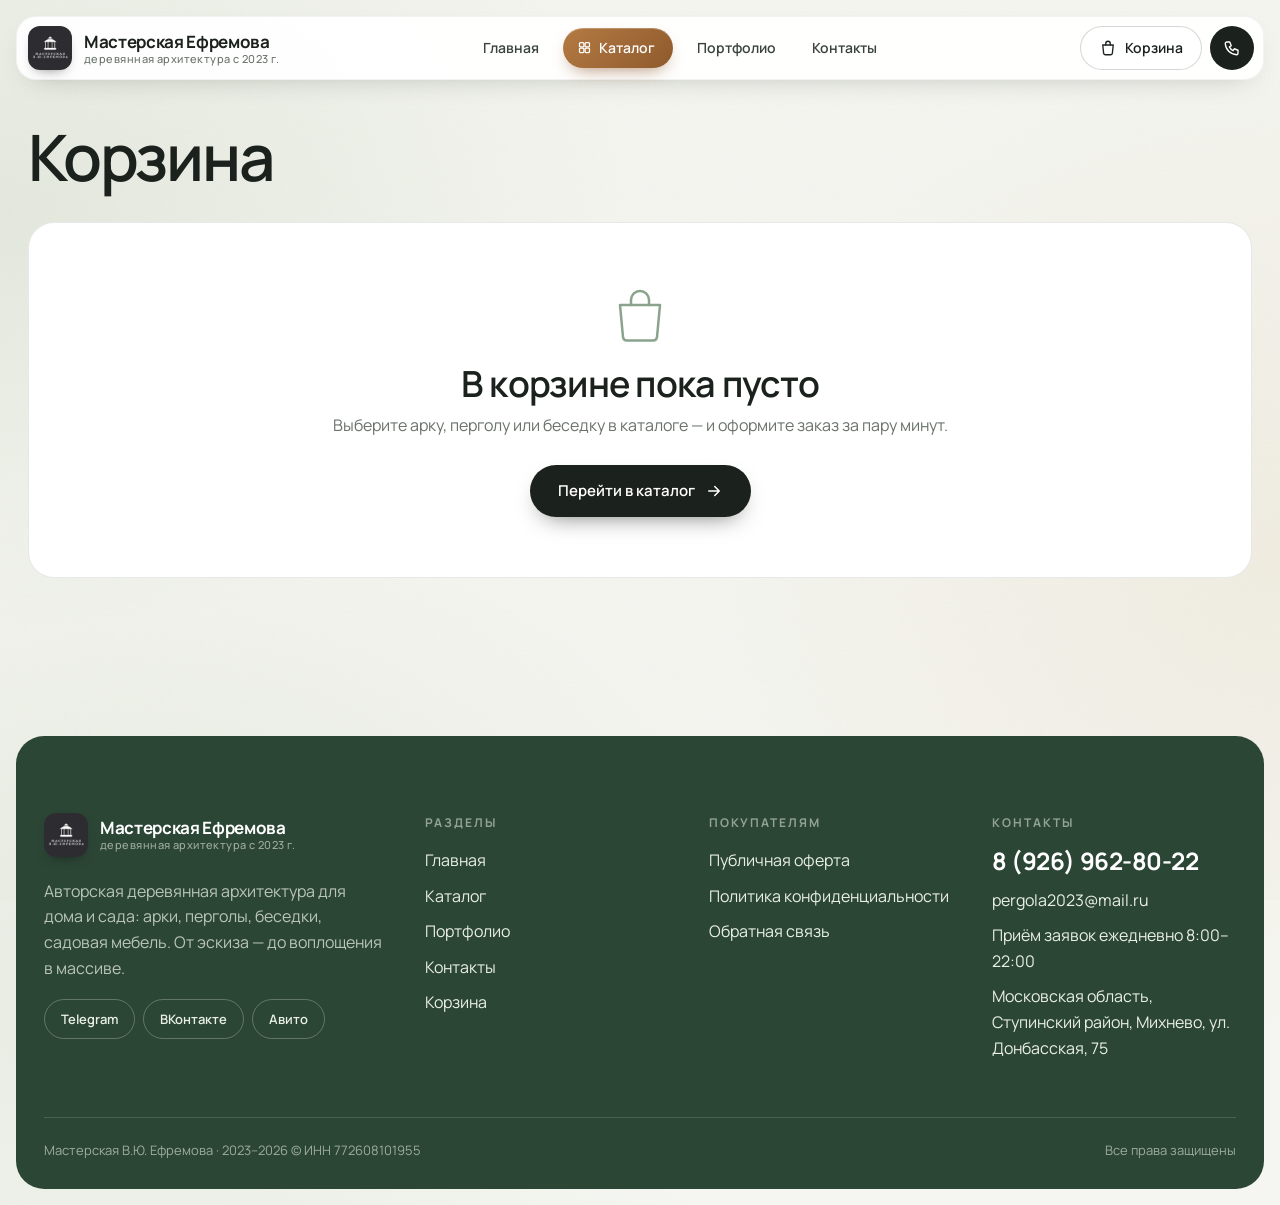
==== commit 6e96cf5b: "Шпалера — нет в наличии; «Каталог» в меню выделен - шпалеру нельзя положить в корзину, вместо покупк" ====
--- a/cart.html
+++ b/cart.html
@@ -9,7 +9,7 @@
   <link rel="preconnect" href="https://fonts.googleapis.com">
   <link rel="preconnect" href="https://fonts.gstatic.com" crossorigin>
   <link href="https://fonts.googleapis.com/css2?family=Manrope:wght@300;400;500;600;700;800&display=swap" rel="stylesheet">
-  <link rel="stylesheet" href="assets/css/style.css">
+  <link rel="stylesheet" href="assets/css/style.css?v=6">
 </head>
 <body data-page="cart">
 
@@ -25,8 +25,8 @@
   </div>
 </main>
 
-<script src="assets/js/data.js"></script>
-<script src="assets/js/app.js"></script>
+<script src="assets/js/data.js?v=6"></script>
+<script src="assets/js/app.js?v=6"></script>
 <script>
   const { field, checkbox, rub, esc } = UI;
   const view = document.getElementById('view');
--- a/assets/css/style.css
+++ b/assets/css/style.css
@@ -29,7 +29,7 @@
   color: var(--ink);
   font: 400 16px/1.6 var(--sans);
   -webkit-font-smoothing: antialiased;
-  overflow-x: hidden;
+  overflow-x: clip; /* не hidden: на iPhone hidden заставляет фиксированную шапку дрожать */
 }
 img { max-width: 100%; display: block; }
 a { color: inherit; text-decoration: none; }
@@ -124,7 +124,9 @@
   width: 44px; height: 44px; border-radius: 50%; background: var(--ink); color: #fff;
   display: grid; place-items: center; transition: background .3s, transform .3s var(--ease);
 }
-.icon-btn:hover { background: var(--green); transform: rotate(-8deg); }
+@media (hover: hover) { .icon-btn:hover { background: var(--green); transform: rotate(-8deg); } }
+.icon-btn { padding: 0; line-height: 0; }
+.icon-btn svg { display: block; }
 .icon-btn svg { width: 18px; height: 18px; }
 .burger { display: none; }
 
@@ -755,3 +757,98 @@
   .contact-card { padding: 20px; border-radius: 18px; }
   .map, .map iframe { min-height: 320px; }
 }
+@media (max-width: 640px) {
+  .header { padding: 8px 8px 8px 10px; gap: 10px; }
+  .brand { gap: 10px; }
+  .brand img { width: 40px; height: 40px; border-radius: 11px; }
+  .header .brand span { font-size: 15px; overflow: hidden; text-overflow: ellipsis; }
+  .header-actions { gap: 6px; flex: none; }
+  .header .cart-btn, .header .icon-btn { width: 42px; height: 42px; }
+}
+
+/* Кнопка меню: две полоски точными блоками — ровно по центру на любом экране */
+.bars { display: flex; flex-direction: column; justify-content: center; gap: 6px; width: 18px; height: 18px; }
+.bars i { display: block; width: 18px; height: 2px; border-radius: 2px; background: currentColor; }
+.icon-btn, .cart-btn { -webkit-appearance: none; appearance: none; -webkit-tap-highlight-color: transparent; }
+@media (max-width: 360px) {
+  .brand img { width: 36px; height: 36px; }
+  .header .brand span { font-size: 13.5px; letter-spacing: -.03em; }
+  .header .cart-btn, .header .icon-btn { width: 40px; height: 40px; }
+}
+
+/* ===== Листалки ===== */
+.p-slides {
+  position: absolute; inset: 0; display: flex; overflow-x: auto; overscroll-behavior-x: contain;
+  scroll-snap-type: x mandatory; scrollbar-width: none; -webkit-overflow-scrolling: touch;
+}
+.p-slides::-webkit-scrollbar { display: none; }
+.p-card .p-media .p-slides img {
+  position: relative; inset: auto; flex: 0 0 100%; width: 100%; height: 100%; object-fit: cover;
+  scroll-snap-align: center; scroll-snap-stop: always; transform: none !important; opacity: 1 !important;
+}
+.swipe-dots { display: flex; justify-content: center; align-items: center; gap: 7px; margin-top: 12px; }
+.swipe-dots button {
+  width: 7px; height: 7px; padding: 0; border-radius: 50%; background: var(--sage-2);
+  transition: background .3s, transform .3s var(--ease);
+}
+.swipe-dots button.on { background: var(--green); transform: scale(1.35); }
+.swipe-dots.mobile-only { display: none; }
+
+/* Фото «дышат» сами — без связи с прокруткой */
+.zoom-frame img, .cta > img {
+  transition: none; transform: none;
+  animation: breathe 18s ease-in-out infinite alternate;
+}
+@keyframes breathe {
+  from { transform: scale(1.02); }
+  to { transform: scale(1.12); }
+}
+
+@media (max-width: 900px) {
+  .swipe-dots.mobile-only { display: flex; }
+  .pf-track { margin: 0 calc(var(--gutter) * -1); padding: 0 var(--gutter) 4px; scroll-padding: 0 var(--gutter); }
+}
+
+@media (max-width: 760px) {
+  /* палитра — обычная листалка карточек, касание ничего не раскрывает */
+  .palette {
+    flex-direction: row; height: 460px; overflow-x: auto; scroll-snap-type: x mandatory; scrollbar-width: none;
+    margin: 0 calc(var(--gutter) * -1); padding: 0 var(--gutter); scroll-padding: 0 var(--gutter); gap: 12px;
+  }
+  .palette::-webkit-scrollbar { display: none; }
+  .pal, .pal.active { flex: 0 0 84%; scroll-snap-align: start; transition: none; }
+  .pal img, .pal.active img { filter: none; transform: none; }
+  .pal-v { display: none; }
+  .pal-info, .pal.active .pal-info { opacity: 1; transform: none; transition: none; flex-wrap: wrap; }
+}
+.pal-info .btn { margin-top: 12px; }
+@media (min-width: 761px) { .pal-info .btn { display: none; } .pal.active .pal-info .btn { display: inline-flex; } }
+
+/* ===== «Каталог» в меню — главный акцент ===== */
+.nav a.active { background: rgba(27,34,29,.08); color: var(--ink); }
+.nav a.nav-cta {
+  position: relative; overflow: hidden; isolation: isolate;
+  display: inline-flex; align-items: center; gap: 7px; margin: 0 4px; padding: 9px 18px 9px 14px;
+  background: linear-gradient(135deg, #b47a43, #8f5a2c); color: #fff;
+  box-shadow: 0 8px 18px -8px rgba(143, 90, 44, .75), inset 0 1px 0 rgba(255,255,255,.25);
+  transition: transform .35s var(--ease), box-shadow .35s var(--ease), filter .3s;
+}
+.nav a.nav-cta svg { width: 15px; height: 15px; flex: none; }
+.nav a.nav-cta::after { /* блик пробегает по кнопке */
+  content: ''; position: absolute; top: 0; bottom: 0; left: -60%; width: 45%; z-index: -1;
+  background: linear-gradient(100deg, transparent, rgba(255,255,255,.45), transparent);
+  transform: skewX(-20deg); animation: navShine 4.5s ease-in-out 1.5s infinite;
+}
+@keyframes navShine { 0%, 70% { left: -60%; } 100% { left: 130%; } }
+.nav a.nav-cta:hover { background: linear-gradient(135deg, #c0864d, #9a6230); transform: translateY(-1px); box-shadow: 0 12px 24px -10px rgba(143, 90, 44, .85), inset 0 1px 0 rgba(255,255,255,.3); }
+.nav a.nav-cta.active { box-shadow: 0 0 0 2px #fff, 0 0 0 4px #a46d3c, 0 8px 18px -8px rgba(143, 90, 44, .75); }
+.mobile-menu a.mm-cta { color: var(--wood); }
+.mobile-menu a.mm-cta::after { content: ' →'; }
+
+/* ===== Нет в наличии ===== */
+.p-badge.p-badge-out { background: #3a3f3b; color: #fff; }
+.stock-out {
+  display: inline-flex; align-items: center; gap: 8px; margin-top: 14px; padding: 6px 14px; border-radius: 999px;
+  background: #ece9e3; color: #6b5a45; font-size: 13px; font-weight: 700;
+}
+.stock-out::before { content: ''; width: 8px; height: 8px; border-radius: 50%; background: #c0533a; }
